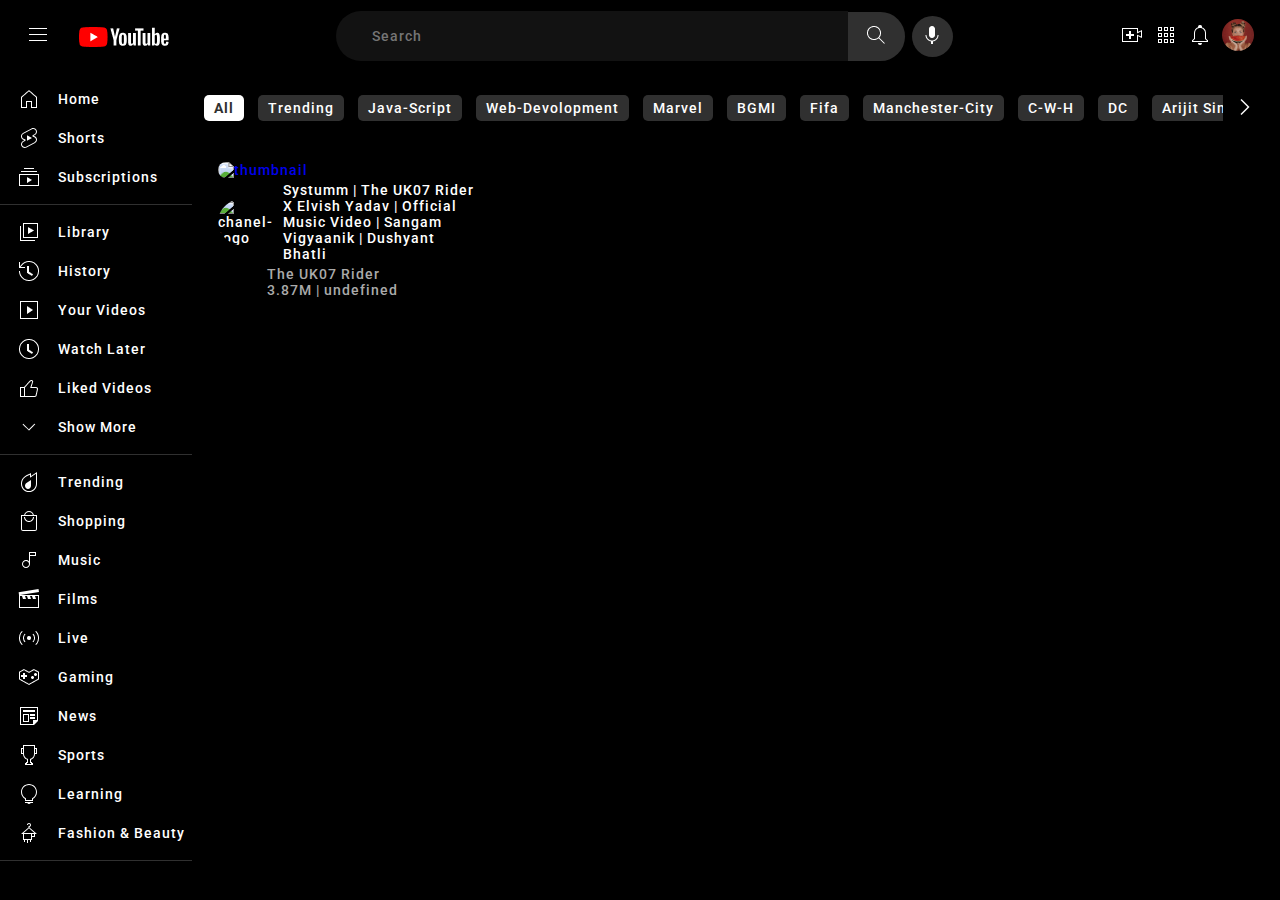
==== index.html @ bf9493ce "Add files via upload" ====
<!DOCTYPE html>
<html lang="en">
<head>
    <meta charset="UTF-8">
    <meta name="viewport" content="width=device-width, initial-scale=1.0">
    <link rel="icon" href="https://e7.pngegg.com/pngimages/208/269/png-clipart-youtube-play-button-computer-icons-youtube-youtube-logo-angle-rectangle-thumbnail.png">
    <title>Youtube</title>
    <link rel="stylesheet" href="style.css">
</head>
<body>

    <!-- ===Nav Start=== -->
    <header>
        <nav>
            <div class="nav-container">
                <div class="nav-start">
                    
                    <div class="nav-start-items">
                        <button id="sidebar-toggle">
                            <img src="NavBar/hamburger.png" alt="menu-button">
                        </button>
                        <a href="#"><img src="General/Youtube-white.png" alt="yt-logo"></a>
                    </div>
                    
                </div>
                <div class="nav-mid">
                    <div class="search-box-mic-container">
                        
                        <div class="searchbox">
                            <button class="search-box-btn">
                                <input id="search-input" class="search-input" type="text" placeholder="Search">
                                <img src="General/cross-white.png" alt="clear-field" hidden>
                            </button>
                            <button id="search-btn" class="search-btn">
                                <img src="NavBar/search.png" alt="search-video-button">
                            </button>
                        </div>
                        
                        <div class="mic">
                            <button>
                                <img src="NavBar/mic.png" alt="search-with-voice">
                            </button>
                        </div>
                        
                    </div>
                </div>
                <div class="nav-end">
                    
                    <div class="nav-end-logos-container">
                        <button><img src="NavBar/create.png" alt="create"></button>
                        <button><img src="NavBar/apps.png" alt="Our-apps"></button>
                        <button><img src="NavBar/notifications.png" alt=""></button>
                        <button><img class="user-logo" src="General/User-Avatar.png" alt="user-img"></button>
                    </div>
                    
                </div>
            </div>
        </nav>
    </header>
    <!-- ===Nav End=== -->
    
    <!-- ===Sidebar Start=== -->
    <aside>
        <nav>
            <div id="side-bar-container" class="side-bar-container">
               
                <div class="side-bar-section-1">
                    
                    <div class="side-bar-menu-items">
                        <img class="img" src="Sidebar/home.png" alt="home">
                        <div class="side-bar-menu-items-title">Home</div>
                    </div>      
                    <div class="side-bar-menu-items">
                        <div class="img">
                            <svg height="24" viewBox="0 0 24 24" width="24" focusable="false" style="pointer-events: none; display: block; width: 100%; height: 100%;"><path d="M10 14.65v-5.3L15 12l-5 2.65zm7.77-4.33-1.2-.5L18 9.06c1.84-.96 2.53-3.23 1.56-5.06s-3.24-2.53-5.07-1.56L6 6.94c-1.29.68-2.07 2.04-2 3.49.07 1.42.93 2.67 2.22 3.25.03.01 1.2.5 1.2.5L6 14.93c-1.83.97-2.53 3.24-1.56 5.07.97 1.83 3.24 2.53 5.07 1.56l8.5-4.5c1.29-.68 2.06-2.04 1.99-3.49-.07-1.42-.94-2.68-2.23-3.25zm-.23 5.86-8.5 4.5c-1.34.71-3.01.2-3.72-1.14-.71-1.34-.2-3.01 1.14-3.72l2.04-1.08v-1.21l-.69-.28-1.11-.46c-.99-.41-1.65-1.35-1.7-2.41-.05-1.06.52-2.06 1.46-2.56l8.5-4.5c1.34-.71 3.01-.2 3.72 1.14.71 1.34.2 3.01-1.14 3.72L15.5 9.26v1.21l1.8.74c.99.41 1.65 1.35 1.7 2.41.05 1.06-.52 2.06-1.46 2.56z"></path></svg>
                        </div>
                        <div class="side-bar-menu-items-title">Shorts</div>
                    </div> 
                    <div class="side-bar-menu-items">
                        <img class="img" src="Sidebar/subscriptions.png" alt="subscriptions">
                        <div class="side-bar-menu-items-title">Subscriptions</div>
                    </div> 
                    
                </div>
                <div class="side-bar-section-2">
                    
                    <div class="side-bar-menu-items">
                        <img class="img" src="Sidebar/library.png" alt="library">
                        <div class="side-bar-menu-items-title">Library</div>
                    </div> 
                    <div class="side-bar-menu-items">
                        <img class="img" src="Sidebar/history.png" alt="history">
                        <div class="side-bar-menu-items-title">History</div>
                    </div> 
                    <div class="side-bar-menu-items">
                        <img class="img" src="Sidebar/yourVideos.png" alt="your-videos">
                        <div class="side-bar-menu-items-title">Your Videos</div>
                    </div> 
                    <div class="side-bar-menu-items">
                        <img class="img" src="Sidebar/watchLater.png" alt="watch-later">
                        <div class="side-bar-menu-items-title">Watch Later</div>
                    </div> 
                    <div class="side-bar-menu-items">
                        <img class="img" src="Sidebar/liked.png" alt="liked-videos">
                        <div class="side-bar-menu-items-title">Liked Videos</div>
                    </div> 
                    <div class="side-bar-menu-items">
                        <img class="img" src="Sidebar/arrowBottom.png" alt="show-more">
                        <div class="side-bar-menu-items-title">Show More</div>
                    </div> 
                    
                </div>
                <div class="side-bar-section-3"></div>
                <div class="side-bar-section-4">
                    <div class="side-bar-menu-items">
                        <div class="img">
                            <svg enable-background="new 0 0 24 24" height="24" viewBox="0 0 24 24" width="24" focusable="false" style="pointer-events: none; display: block; width: 100%; height: 100%;"><path d="M19 3.87v9.77C19 17.7 15.86 21 12 21s-7-3.3-7-7.37v-.13c0-1.06.22-2.13.62-3.09.5-1.19 1.29-2.21 2.27-2.97.85-.66 1.83-1.14 2.87-1.65.39-.19.77-.38 1.15-.58.36-.19.72-.38 1.08-.56v3.22l1.55-1.04L19 3.87M20 2l-6 4V3c-.85.44-1.7.88-2.55 1.33-1.41.74-2.9 1.34-4.17 2.32-1.13.87-2.02 2.05-2.58 3.37-.46 1.09-.7 2.29-.7 3.48v.14C4 18.26 7.58 22 12 22s8-3.74 8-8.36V2zM9.45 12.89 14 10v5.7c0 1.82-1.34 3.3-3 3.3s-3-1.47-3-3.3c0-1.19.58-2.23 1.45-2.81z"></path></svg>
                        </div>
                        <div class="side-bar-menu-items-title">Trending</div>
                    </div> 
                    <div class="side-bar-menu-items">
                        <div class="img">
                            <svg height="24" viewBox="0 0 24 24" width="24" focusable="false" style="pointer-events: none; display: block; width: 100%; height: 100%;"><path d="M7 8c0 2.76 2.24 5 5 5s5-2.24 5-5h-1c0 2.21-1.79 4-4 4s-4-1.79-4-4H7zm9.9-2c-.46-2.28-2.48-4-4.9-4S7.56 3.72 7.1 6H4v14c0 1.1.9 2 2 2h12c1.1 0 2-.9 2-2V6h-3.1zM12 3c1.86 0 3.43 1.27 3.87 3H8.13c.44-1.73 2.01-3 3.87-3zm7 17c0 .55-.45 1-1 1H6c-.55 0-1-.45-1-1V7h14v13z"></path></svg>
                        </div>
                        <div class="side-bar-menu-items-title">Shopping</div>
                    </div> 
                    <div class="side-bar-menu-items">
                        <div class="img">
                            <svg enable-background="new 0 0 24 24" height="24" viewBox="0 0 24 24" width="24" focusable="false" style="pointer-events: none; display: block; width: 100%; height: 100%;"><path d="M12 4v9.38c-.73-.84-1.8-1.38-3-1.38-2.21 0-4 1.79-4 4s1.79 4 4 4 4-1.79 4-4V8h6V4h-7zM9 19c-1.66 0-3-1.34-3-3s1.34-3 3-3 3 1.34 3 3-1.34 3-3 3zm9-12h-5V5h5v2z"></path></svg>
                        </div>
                        <div class="side-bar-menu-items-title">Music</div>
                    </div> 
                    <div class="side-bar-menu-items">
                        <div class="img">
                            <svg height="24" viewBox="0 0 24 24" width="24" focusable="false" style="pointer-events: none; display: block; width: 100%; height: 100%;"><path d="m22.01 4.91-.5-2.96L1.64 5.19 2 8v13h20V8H3.06l18.95-3.09zM5 9l1 3h3L8 9h2l1 3h3l-1-3h2l1 3h3l-1-3h3v11H3V9h2z"></path></svg>
                        </div>
                        <div class="side-bar-menu-items-title">Films</div>
                    </div> 
                    <div class="side-bar-menu-items">
                        <img class="img" src="Sidebar/live.png" alt="live">
                        <div class="side-bar-menu-items-title">Live</div>
                    </div> 
                    <div class="side-bar-menu-items">
                        <img class="img" src="Sidebar/gaming.png" alt="gaming">
                        <div class="side-bar-menu-items-title">Gaming</div>
                    </div> 
                    <div class="side-bar-menu-items">
                        <div class="img">
                            <svg enable-background="new 0 0 24 24" height="24" viewBox="0 0 24 24" width="24" focusable="false" style="pointer-events: none; display: block; width: 100%; height: 100%;"><path d="M11 11v6H7v-6h4m1-1H6v8h6v-8zM3 3.03V21h14l4-4V3.03M20 4v11.99l-.01.01H16v3.99l-.01.01H4V4h16zm-2 4H6V6h12v2zm0 7h-5v-2h5v2zm0-3h-5v-2h5v2z"></path></svg>
                        </div>
                        <div class="side-bar-menu-items-title">News</div>
                    </div> 
                    <div class="side-bar-menu-items">
                        <img class="img" src="Sidebar/sports.png" alt="sports">
                        <div class="side-bar-menu-items-title">Sports</div>
                    </div> 
                    <div class="side-bar-menu-items">
                        <div class="img">
                            <svg enable-background="new 0 0 24 24" height="24" viewBox="0 0 24 24" width="24" focusable="false" style="pointer-events: none; display: block; width: 100%; height: 100%;"><path d="M16 21h-2.28c-.35.6-.98 1-1.72 1s-1.38-.4-1.72-1H8v-1h8v1zm4-11c0 2.96-1.61 5.54-4 6.92V19H8v-2.08C5.61 15.54 4 12.96 4 10c0-4.42 3.58-8 8-8s8 3.58 8 8zm-5 8v-1.66l.5-.29C17.66 14.8 19 12.48 19 10c0-3.86-3.14-7-7-7s-7 3.14-7 7c0 2.48 1.34 4.8 3.5 6.06l.5.28V18h6z"></path></svg>
                        </div>
                        <div class="side-bar-menu-items-title">Learning</div>
                    </div> 
                    <div class="side-bar-menu-items">
                        <div class="img">
                            <div style="width: 100%; height: 100%; fill: currentcolor;"><svg height="24" style="pointer-events: none; display: block; width: 100%; height: 100%;" viewBox="0 0 24 24" width="24" focusable="false"><path d="M12.5 6.44v-.5C13.36 5.71 14 4.93 14 4c0-1.1-.9-2-2-2s-2 .9-2 2h1c0-.55.45-1 1-1s1 .45 1 1-.45 1-1 1h-.5v1.44L4 13h2v6h1v2h1v-2h2v3h1v-3h2v2h1v-2h1v-3h3v-3h2l-7.5-6.56zM6.66 12 12 7.33 17.34 12H6.66zM14 18H7v-5h7v5zm1-3v-2h2v2h-2z"></path></svg></div>
                        </div>
                        <div class="side-bar-menu-items-title">Fashion & Beauty</div>
                    </div> 
                </div>
                <div class="side-bar-section-5">
                    <div class="side-bar-menu-items">
                        <img class="img" src="Sidebar/settings.png" alt="live">
                        <div class="side-bar-menu-items-title">Settings</div>
                    </div> 
                    <div class="side-bar-menu-items">
                        <img class="img" src="Sidebar/report.png" alt="live">
                        <div class="side-bar-menu-items-title">Report history</div>
                    </div> 
                    <div class="side-bar-menu-items">
                        <img class="img" src="Sidebar/help.png" alt="live">
                        <div class="side-bar-menu-items-title">Help</div>
                    </div> 
                    <div class="side-bar-menu-items">
                        <img class="img" src="Sidebar/feedback.png" alt="live">
                        <div class="side-bar-menu-items-title">Send feedback</div>
                    </div> 
                </div>
                <div class="side-bar-section-6"></div>
            </div>
        </nav>
    </aside>
    <!-- ===Sidebar End=== -->

    <!-- ===Filters Start=== -->
    <section>

        <div id="filters-container" class="filters-container">
            <div class="filters">
                <div class="filter-items active-filter">All</div>
            <div class="filter-items">Trending</div>
            <div class="filter-items">Java-Script</div>
            <div class="filter-items">Web-Devolopment</div>
            <div class="filter-items">Marvel</div>
            <div class="filter-items">BGMI</div>
            <div class="filter-items">Fifa</div>
            <div class="filter-items">Manchester-City</div>
            <div class="filter-items">C-W-H</div>
            <div class="filter-items">DC</div>
            <div class="filter-items">Arijit Singh</div>
            <div class="filter-items">Java</div>
            <div class="filter-items">Artificial-Intelligence</div>
            <div class="filter-items">Machine-Learning</div>
            <div class="filter-items">HCR2</div>
            <div class="filter-items">Country-Music</div>
            <div class="filter-items">Manchester-United</div>
            <div class="filter-items">Premire-League</div>
            </div>
            <button id="go-right-btn">
                <img src="NavBar/leftBottom.png" alt="go-to-right">
            </button>
        </div>

    </section>
    <!-- ===Filters End=== -->

    
    <!-- ===Videos Start=== -->
    <main>
        <div id="video-container" class="video-container">
            <div class="videos"><a id="RBPVaBAQE-w" href="youtube.html?vid_id=@RBPVaBAQE-w">
                <div class="thumbnail"><img style="border-radius:25px;" src="https://i.ytimg.com/vi/RBPVaBAQE-w/hqdefault.jpg" alt="thumbnail"></div>
                <div class="title-chanel">
                <div class="chanel-logo"><img src="https://yt3.ggpht.com/ytc/AOPolaQt-zLecnlDmH_oTiJtJ1O2whPlf6nFg4fG_XCDKw=s88-c-k-c0x00ffffff-no-rj" alt="chanel-logo"></div>
                <div class="video-title">Systumm | The UK07 Rider X Elvish Yadav | Official Music Video | Sangam Vigyaanik | Dushyant Bhatli</div>
                </div>
                <div class="chanel-stat">
                <div class="chanel-name">The UK07 Rider</div>
                <div>
                <span class="view-count">3.87M |</span>
                <span class="published">undefined</span>
                </div>
        </div>
    </main>
    <!-- ===Videos End=== -->


    


    <!-- ===js script=== -->
    <script src="index.js"></script>
    <script src="fetch-details.js"></script>
</body>
</html>
---- style.css ----
@import url('https://fonts.googleapis.com/css2?family=Roboto&display=swap');
*{
    letter-spacing: 1px;
    margin: 0;
    padding: 0;
    box-sizing: border-box;
    font-family: 'Roboto', sans-serif;
    font-weight: 500;
}

:root{
    --dark-color : #000;
    --dark-secondary : #303030;
    --text-primary : #fff;
    --text-secondary : #AAAAAA;
    font-size: 14px;
}
body{
    background: var(--dark-color);
    height: 100vh;
}


/* --nav-section-- */

.nav-container{
    display: flex;
    /* border: 2px solid white; */
    justify-content: space-between;
    align-items: center;
    height: 8vh;    
    margin-inline: 2vw;
}
.nav-start-items > button, .mic > button, .searchbox > button, .nav-end-logos-container > button{
    background-color: transparent;
    border: none;
    cursor: pointer;
    /* outline: ; */
}
.nav-start-items > button{
    margin-right:25px;
}
.search-box-mic-container{
    display: flex;
    align-items: center;
}
.searchbox{
    display: flex;
    align-items: center;
    width: 45vw;
}
.search-box-btn{
    display: flex;
    align-items: center;
}
.searchbox > .search-box-btn > input{
    width: 90%;
    padding: 10px 20px;
    font-size: 1.025em;
    border: none;
    color: var(--text-primary);
    background-color: #121212;
    border: 1px solid #121212;
}
.searchbox :focus{
    outline: 1px solid rgba(0, 140, 255, 0.956);
}
.searchbox > button{
    border-top-left-radius: 25px;
    border-bottom-left-radius: 25px;
    width: 90%;
    background-color: #121212;
    padding: 5.75px 15px;
}
.searchbox > .search-btn{
    padding: 11px 15px;
    background-color: var(--dark-secondary);
    border-top-right-radius: 25px;
    border-bottom-right-radius: 25px;
    border-top-left-radius: 0px;
    border-bottom-left-radius: 0px;
    width: 10%;
    margin-right: 0.5rem;
}

.mic {
    background-color: var(--dark-secondary);
    border: none;
    border-radius: 50%;
    padding: 7px 8.5px;
}

.nav-end-logos-container{
    display: flex;
    justify-content: space-between;
    width: 10.5vw;
}
.user-logo{
    border-radius: 50%;
}


/* --side-bar-section-- */

.side-bar-container{
    /* border: 2px solid white; */
    display: flex;
    flex-direction: column;
    align-items: start;
    height: 89.5vh;
    overflow-y: auto;
    white-space: nowrap;
}
.side-bar-container::-webkit-scrollbar{
    display: none;
}
.side-bar-menu-items{
    cursor: pointer;
    display: flex;
    justify-content: flex-start;
    align-items: center;
    color: var(--text-primary);
    margin: 15px 0px;
    width: 100%;
}
.side-bar-menu-items > .img{
    margin: 0px 17px;
    fill: #fff;
}

.side-bar-section-1, .side-bar-section-2, .side-bar-section-4, .side-bar-section-5{
    border: none;
    width: 15%;
    border-bottom: 0.5px solid var(--dark-secondary);
}

/* collapsed-sidebar */
.side-bar-menu-items-collapsed{
    cursor: pointer;
    display: flex;
    flex-direction: column;
    justify-content: center;
    /* border: 2px solid white; */
    align-items: center;
    min-height: 10vh;
    width: 6vw;
    margin-top: 1rem;
}
.collapsed-side-bar-menu-items-title{
    color: var(--text-primary);
    font-size:75%;
}
.side-bar-menu-items-collapsed > .img{
    fill: white;
    /* width: 25%; */
}



/* --filter-section-- */
.filters-container{
    /* border: 2px solid white; */
    height: 8vh;
    position: absolute;
    width: 84vw;
    top: 8vh;
    left: 15vw;
    margin-left: auto;
    color: var(--text-primary);
    display: flex;
}
.filters-container > #go-right-btn{
    background-color: transparent;
    border: none;
    padding: 10px;
}
.filters{
    display: flex;
    gap: 10px;
    overflow-x: auto;
    white-space: nowrap;
    padding-inline: 10px;
    align-items: center;
}
.filters::-webkit-scrollbar{
    display: none;
}
.filter-items{
    cursor: pointer;
    background-color: var(--dark-secondary);
    padding: 5px 10px;
    border-radius: 5px;
    margin-inline: 2px;
    color: var(--text-primary);
}
.active-filter{
    background-color: var(--text-primary);
    color: var(--dark-secondary);
    font-weight: 700;
}

/* ---Video-Section--- */

.video-container{
    /* border: 2px solid white; */
    height: 82vh;
    width: 80vw;
    position: absolute;
    bottom: 0;
    left: 15vw;
    display: grid;
    gap: 10px;
    grid-template-columns: repeat(3, 1fr);
    flex-wrap: wrap;
    padding-inline: 2vw;
    overflow-y: auto;
}
.video-container > .videos > a{
    text-decoration: none;
}
.video-container::-webkit-scrollbar{
    display: none;
}

.videos{
    display: flex;
    flex-direction: column;
    max-width: 20vw;
    cursor: pointer;
    height: 40vh;
    margin-bottom: 2rem;
    text-decoration: none;
}
.thumbnail > img{
    width: 20vw;
}
.chanel-logo > img{
    height: 40px;
    width: 40px;
    border-radius: 50%;
    margin-right: 10px;
}
.title-chanel{
    margin-top: 4px;
    color: var(--text-primary);
    max-width: 23vw;
    text-decoration: none;
    margin-bottom: 4px;
    display: flex;
    align-items: center;
}
.chanel-stat{
    text-decoration: none;
    padding-left: 49px;
    color: var(--text-secondary);
}
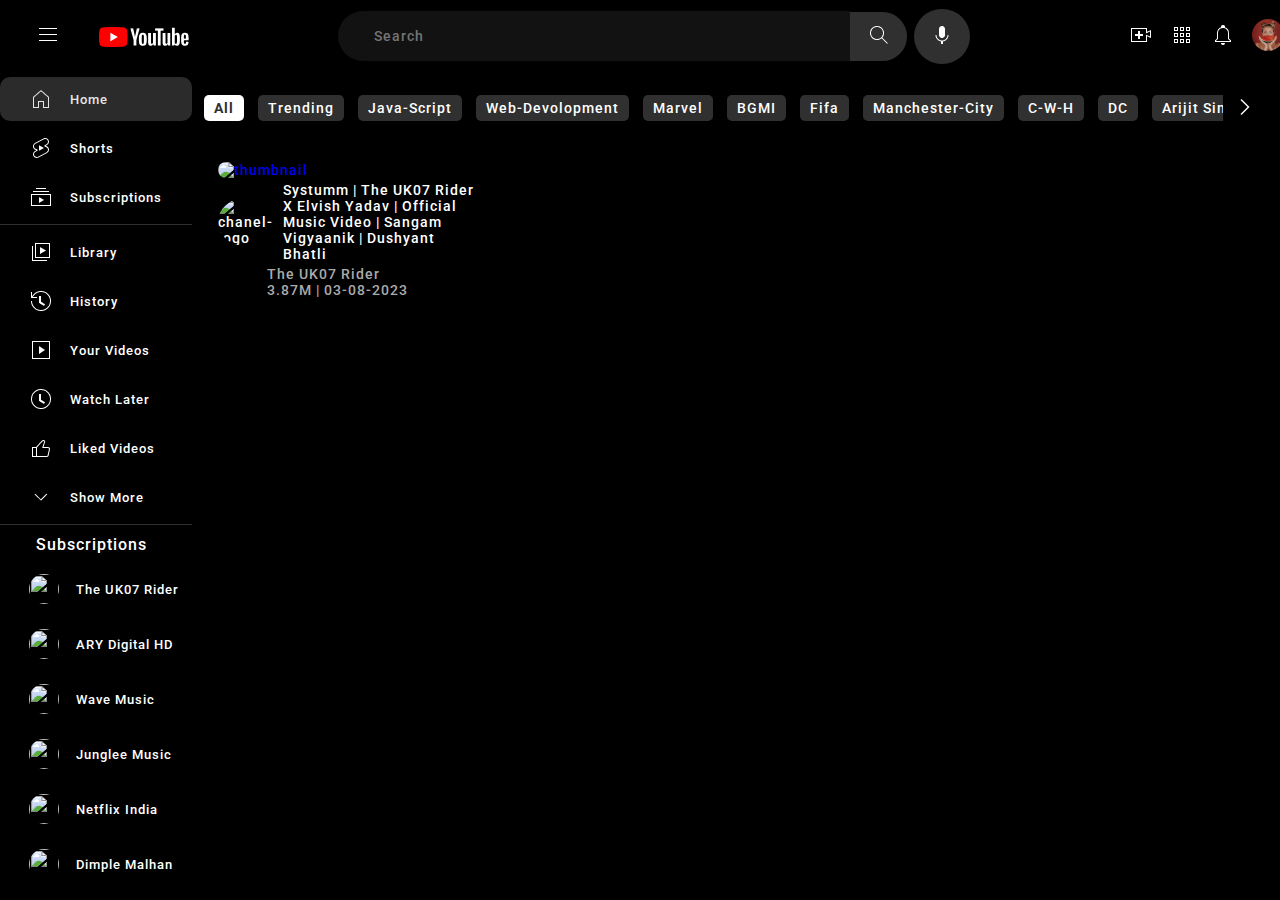
==== commit 06294150: "Add files via upload" ====
--- a/index.html
+++ b/index.html
@@ -16,7 +16,7 @@
                 <div class="nav-start">
                     
                     <div class="nav-start-items">
-                        <button id="sidebar-toggle">
+                        <button id="sidebar-toggle" class="hoverable">
                             <img src="NavBar/hamburger.png" alt="menu-button">
                         </button>
                         <a href="#"><img src="General/Youtube-white.png" alt="yt-logo"></a>
@@ -31,13 +31,13 @@
                                 <input id="search-input" class="search-input" type="text" placeholder="Search">
                                 <img src="General/cross-white.png" alt="clear-field" hidden>
                             </button>
-                            <button id="search-btn" class="search-btn">
+                            <button id="search-btn" class="search-btn hoverable">
                                 <img src="NavBar/search.png" alt="search-video-button">
                             </button>
                         </div>
                         
                         <div class="mic">
-                            <button>
+                            <button class="hoverable">
                                 <img src="NavBar/mic.png" alt="search-with-voice">
                             </button>
                         </div>
@@ -47,9 +47,9 @@
                 <div class="nav-end">
                     
                     <div class="nav-end-logos-container">
-                        <button><img src="NavBar/create.png" alt="create"></button>
-                        <button><img src="NavBar/apps.png" alt="Our-apps"></button>
-                        <button><img src="NavBar/notifications.png" alt=""></button>
+                        <button class="hoverable"><img src="NavBar/create.png" alt="create"></button>
+                        <button class="hoverable"><img src="NavBar/apps.png" alt="Our-apps"></button>
+                        <button class="hoverable"><img src="NavBar/notifications.png" alt=""></button>
                         <button><img class="user-logo" src="General/User-Avatar.png" alt="user-img"></button>
                     </div>
                     
@@ -66,7 +66,7 @@
                
                 <div class="side-bar-section-1">
                     
-                    <div class="side-bar-menu-items">
+                    <div class="side-bar-menu-items active">
                         <img class="img" src="Sidebar/home.png" alt="home">
                         <div class="side-bar-menu-items-title">Home</div>
                     </div>      
@@ -110,8 +110,51 @@
                     </div> 
                     
                 </div>
-                <div class="side-bar-section-3"></div>
+                <div class="side-bar-section-3">
+                    <div class="section-title">
+                        Subscriptions
+                    </div>
+                    <div class="side-bar-menu-items">
+                        <img class="img side-subs" src="https://yt3.ggpht.com/ytc/AOPolaQt-zLecnlDmH_oTiJtJ1O2whPlf6nFg4fG_XCDKw=s88-c-k-c0x00ffffff-no-rj" alt="">
+                        <div class="side-bar-menu-items-title">The UK07 Rider</div>
+                    </div> 
+                    <div class="side-bar-menu-items">
+                        <img class="img side-subs" src="https://yt3.ggpht.com/QhOVHhLgg5wFu4H4gA9qOVoavng-T2xoA62cXVV-dk-j8phnED3P8whca8CETo0GuAVhQgtO=s88-c-k-c0x00ffffff-no-rj" alt="">
+                        <div class="side-bar-menu-items-title">ARY Digital HD</div>
+                    </div> 
+                    <div class="side-bar-menu-items">
+                        <img class="img side-subs" src="https://yt3.ggpht.com/m8TXXuv9krYPmPXDWKrqdG0Tay96nIaWN4ZFbu2_ZM2KN_y_zwQa2x4eMx4zYl1PzikagfqWG_Q=s88-c-k-c0x00ffffff-no-rj" alt="">
+                        <div class="side-bar-menu-items-title">Wave Music</div>
+                    </div> 
+                    <div class="side-bar-menu-items">
+                        <img class="img side-subs" src="https://yt3.ggpht.com/9V21v6ZBVBSxfK0LMK3YgLatb4JRnw01RUmMbaFikIxUsDfn7juW2DwTTtvPKC0XhFBdu_EUXw=s88-c-k-c0x00ffffff-no-rj" alt="">
+                        <div class="side-bar-menu-items-title">Junglee Music</div>
+                    </div> 
+                    <div class="side-bar-menu-items">
+                        <img class="img side-subs" src="https://yt3.ggpht.com/zgMN9BuSQByG1SrpmLwcNB3MQhjDhS_pl9H1h7TaRievMfS4UpU7Z36j77z5_hnIW4N8uFX3NA=s88-c-k-c0x00ffffff-no-rj" alt="">
+                        <div class="side-bar-menu-items-title">Netflix India</div>
+                    </div> 
+                    <div class="side-bar-menu-items">
+                        <img class="img side-subs" src="https://yt3.ggpht.com/oVsmC16JTq_xX1NV6NpRk2iqgEYBltxImgJ3m3yM8tl4QjRaZZzoMfUVimPC8fHrvnM2U7NOnQ=s88-c-k-c0x00ffffff-no-rj" alt="">
+                        <div class="side-bar-menu-items-title">Dimple Malhan</div>
+                    </div> 
+                    <div class="side-bar-menu-items">
+                        <img class="img side-subs" src="https://yt3.ggpht.com/ytc/AOPolaRAnP99NzAZvqEqfCTWU7k9Y7J3RSNqqKC7I7tq0A=s88-c-k-c0x00ffffff-no-rj" alt="">
+                        <div class="side-bar-menu-items-title">Crazy XYZ</div>
+                    </div> 
+                    <div class="side-bar-menu-items">
+                        <img class="img side-subs" src="https://yt3.ggpht.com/y1F4EOGuP19nZcBlzcyCtnHiYhkAOPQiRxwKeaGrOjXarUZZjcx_heiDiC06_Qj6ERea_qWK9A=s88-c-k-c0x00ffffff-no-rj" alt="">
+                        <div class="side-bar-menu-items-title">T-Series</div>
+                    </div> 
+                    <div class="side-bar-menu-items">
+                        <img class="img" src="Sidebar/arrowBottom.png" alt="show-more">
+                        <div class="side-bar-menu-items-title">Show 386 More</div>
+                    </div>
+                </div>
                 <div class="side-bar-section-4">
+                    <div class="section-title">
+                        Explore
+                    </div>
                     <div class="side-bar-menu-items">
                         <div class="img">
                             <svg enable-background="new 0 0 24 24" height="24" viewBox="0 0 24 24" width="24" focusable="false" style="pointer-events: none; display: block; width: 100%; height: 100%;"><path d="M19 3.87v9.77C19 17.7 15.86 21 12 21s-7-3.3-7-7.37v-.13c0-1.06.22-2.13.62-3.09.5-1.19 1.29-2.21 2.27-2.97.85-.66 1.83-1.14 2.87-1.65.39-.19.77-.38 1.15-.58.36-.19.72-.38 1.08-.56v3.22l1.55-1.04L19 3.87M20 2l-6 4V3c-.85.44-1.7.88-2.55 1.33-1.41.74-2.9 1.34-4.17 2.32-1.13.87-2.02 2.05-2.58 3.37-.46 1.09-.7 2.29-.7 3.48v.14C4 18.26 7.58 22 12 22s8-3.74 8-8.36V2zM9.45 12.89 14 10v5.7c0 1.82-1.34 3.3-3 3.3s-3-1.47-3-3.3c0-1.19.58-2.23 1.45-2.81z"></path></svg>
@@ -185,7 +228,25 @@
                         <div class="side-bar-menu-items-title">Send feedback</div>
                     </div> 
                 </div>
-                <div class="side-bar-section-6"></div>
+                <div class="side-bar-section-6">
+                    <div class="side-bar-menu-items-titl">
+                        <div>
+                            <div>About Press Copyright</div>
+                            <div>Contact us Creator Advertise</div>
+                            <div>Developers</div>
+                        </div>
+                        <div>
+                            <div>Terms PrivacyPolicy & Safety</div>
+                            <div>How YouTube works</div>
+                            <div>Test new features</div>
+                        </div>
+                        <div id="copyRight" style="font-size: 10px; margin-left: 17px; color: rgba(157, 157, 157, 0.749);">
+                            © 2023 Google LLC
+                        </div>
+                    </div>
+                    <!-- <div class="side-bar-menu-items-titl"></div>
+                    <div class="side-bar-menu-items-titl"></div> -->
+                </div>
             </div>
         </nav>
     </aside>
@@ -237,7 +298,7 @@
                 <div class="chanel-name">The UK07 Rider</div>
                 <div>
                 <span class="view-count">3.87M |</span>
-                <span class="published">undefined</span>
+                <span class="published">03-08-2023</span>
                 </div>
         </div>
     </main>
--- a/style.css
+++ b/style.css
@@ -21,6 +21,8 @@
 }
 
 
+
+
 /* --nav-section-- */
 
 .nav-container{
@@ -39,6 +41,11 @@
 }
 .nav-start-items > button{
     margin-right:25px;
+    padding: 10px;
+}
+.hoverable:hover{
+    background-color: #696969;
+    border-radius: 50%;
 }
 .search-box-mic-container{
     display: flex;
@@ -87,13 +94,19 @@
     background-color: var(--dark-secondary);
     border: none;
     border-radius: 50%;
-    padding: 7px 8.5px;
+    /* padding: 7px 8.5px; */
+}
+.mic > button{
+    padding: 14px 16px;
 }
 
 .nav-end-logos-container{
     display: flex;
     justify-content: space-between;
     width: 10.5vw;
+}
+.nav-end-logos-container>button{
+    padding: 6px 8.5px;
 }
 .user-logo{
     border-radius: 50%;
@@ -120,18 +133,58 @@
     justify-content: flex-start;
     align-items: center;
     color: var(--text-primary);
-    margin: 15px 0px;
+    margin: 5px 0px;
     width: 100%;
+    padding: 10px 12px;
+    font-size: 13px;
+    /* border: 2px solid white; */
+}
+.active,.side-bar-menu-items:hover{
+    cursor: pointer;
+    background-color: #303030;
+    opacity: 0.9;
+    transition: all 0.2s linear;
+    border-radius: 10px;
 }
 .side-bar-menu-items > .img{
     margin: 0px 17px;
     fill: #fff;
 }
 
-.side-bar-section-1, .side-bar-section-2, .side-bar-section-4, .side-bar-section-5{
+.side-bar-section-1, .side-bar-section-3, .side-bar-section-2, .side-bar-section-4, .side-bar-section-5,.side-bar-section-6 {
     border: none;
     width: 15%;
     border-bottom: 0.5px solid var(--dark-secondary);
+}
+.side-bar-menu-items-titl{
+    color: var(--text-secondary);
+    font-size: 11px;
+    display: flex;
+    flex-direction: column;
+}
+.side-bar-menu-items-titl > div{
+    /* border: 2px solid white; */
+    padding: 10px;
+    width: 100%;
+    margin-bottom: 10px;
+    cursor: pointer;
+}
+.side-bar-menu-items-titl > div > div{
+    margin-bottom: 5px;
+    margin-left: 17px;
+}
+.side-subs{
+    height: 30px;
+    width: 30px;
+    border-radius: 50%;
+    margin-right: 10px;
+}
+.section-title{
+    color: var(--text-primary);
+    padding: 5px;
+    font-size: 16px;
+    margin-left: 31px;
+    margin-top: 5px;
 }
 
 /* collapsed-sidebar */
@@ -199,6 +252,9 @@
     font-weight: 700;
 }
 
+.filter-items:hover{
+    background-color: #adadad7d;
+}
 /* ---Video-Section--- */
 
 .video-container{
